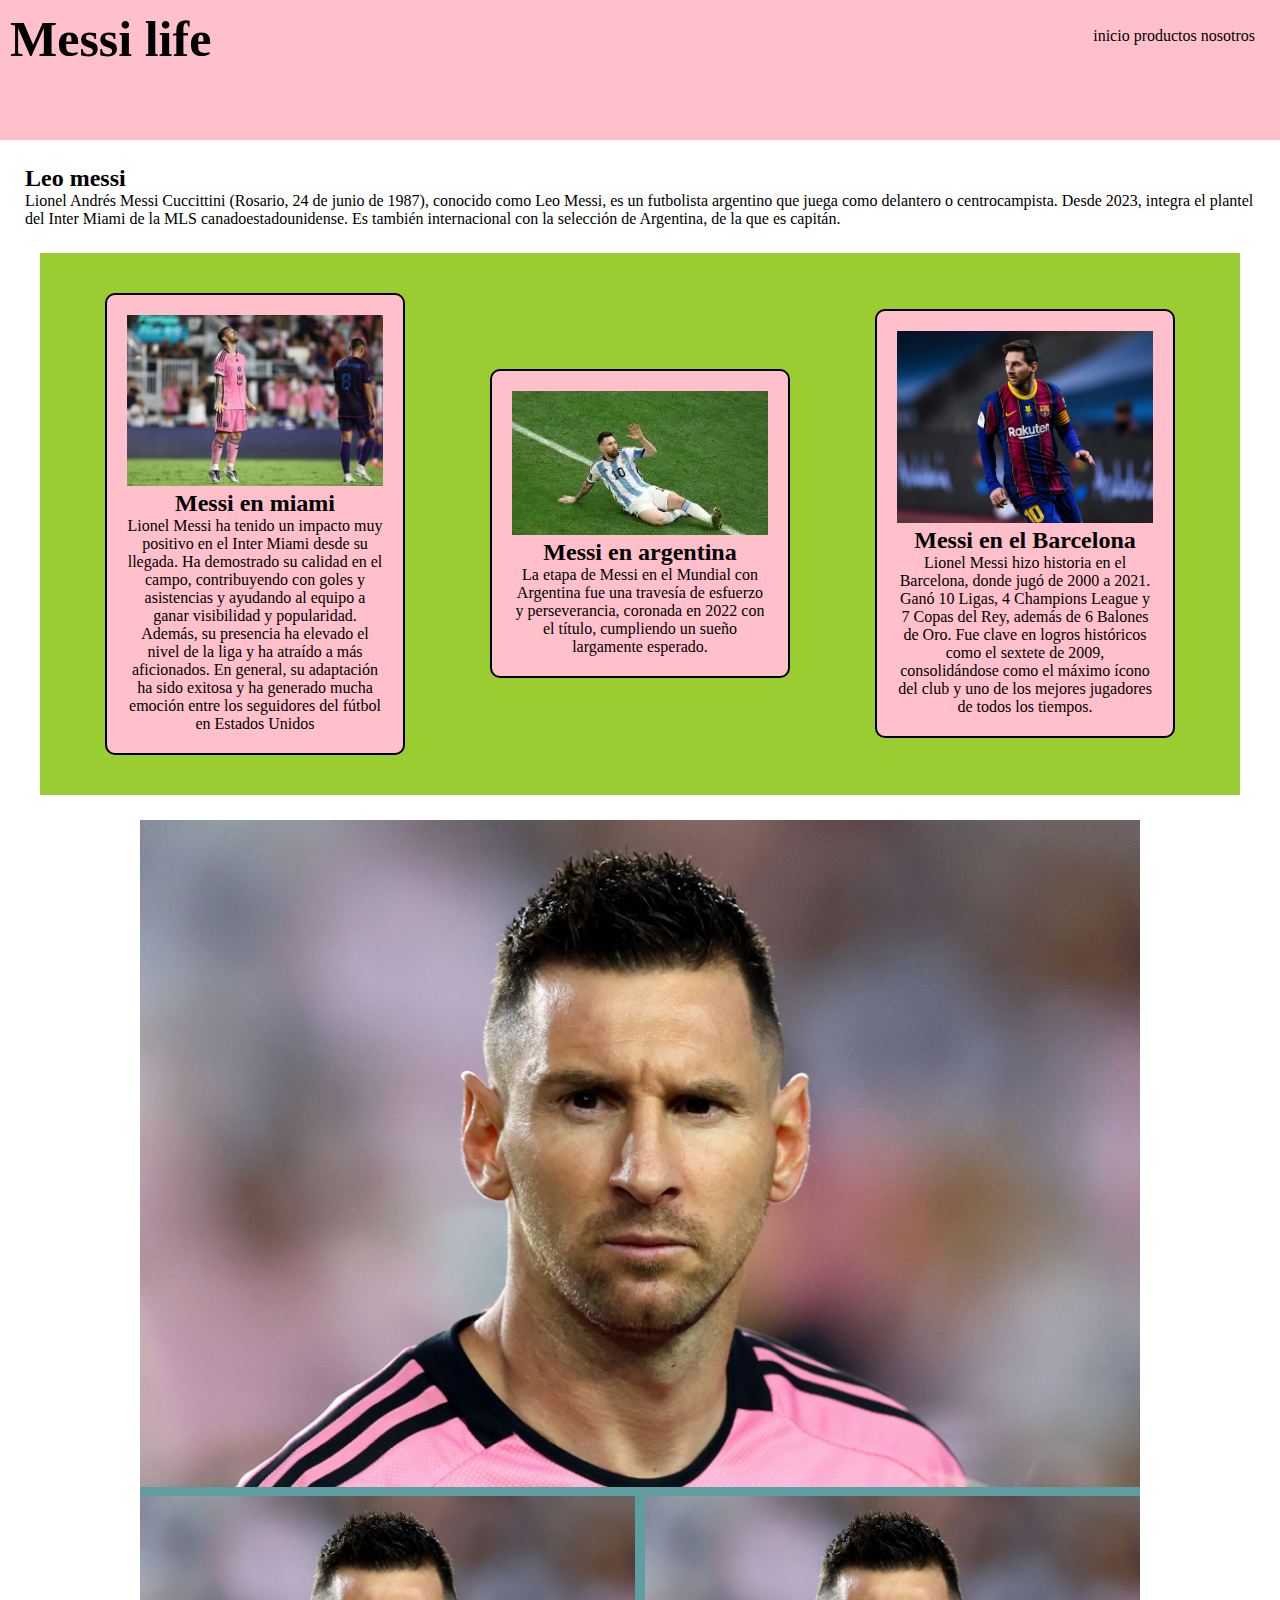
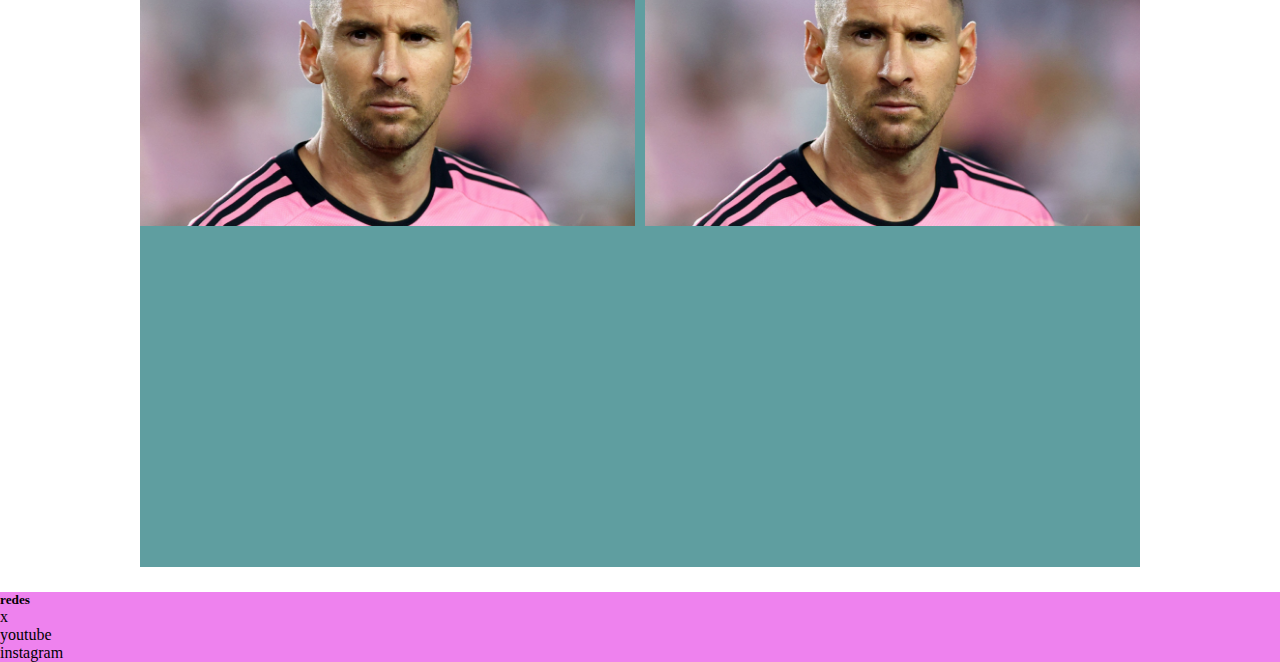
==== index.html @ fe90df0e "Add files via upload" ====
<!DOCTYPE html>
<html lang="en">
<head>
    <meta charset="UTF-8">
    <meta name="viewport" content="width=device-width, initial-scale=1.0">
    <link rel="stylesheet" href="./css/styles.css">
    <title>Messi web</title>
</head>
<body>
    <header>
        <div>
            <h1>Messi life</h1>
        </div>
        <nav>
<ul>
  <li><a href="#">inicio</a></li> 
  <li><a href="./paginas/productos.html">productos</a></li> 
  <li><a href="./paginas/nosotros.html">nosotros</a></li>
</ul>
        </nav>
    </header>
    <main>
        <section>
     <div>
        <h2> Leo messi</h2>
        <p class="parrafo_color">Lionel Andrés Messi Cuccittini (Rosario, 24 de junio de 1987), conocido como Leo Messi, es un futbolista argentino que juega como delantero o centrocampista. Desde 2023, integra el plantel del Inter Miami de la MLS canadoestadounidense. Es también internacional con la selección de Argentina, de la que es capitán.</p>
       
     </div>
        </section>
        <section>
<div class="contendor_limite">
    <div class="contendor_padre">
        <div class="card">
            <img src="./img/messi.jpg" alt="">
            <h2>Messi en miami</h2>
            <p>Lionel Messi ha tenido un impacto muy positivo en el Inter Miami desde su llegada. Ha demostrado su calidad en el campo, contribuyendo con goles y asistencias y ayudando al equipo a ganar visibilidad y popularidad. Además, su presencia ha elevado el nivel de la liga y ha atraído a más aficionados. En general, su adaptación ha sido exitosa y ha generado mucha emoción entre los seguidores del fútbol en Estados Unidos</p>
        </div>
        <div class="card">
            <img src="./img/messi.webp" alt="">
            <h2>Messi en argentina</h2>
            <p>La etapa de Messi en el Mundial con Argentina fue una travesía de esfuerzo y perseverancia, coronada en 2022 con el título, cumpliendo un sueño largamente esperado.</p>
        </div>
        <div class="card">
            <img src="./img/messi en el barca.jfif" alt="">
            <h2>Messi en el Barcelona</h2>
            <p>Lionel Messi hizo historia en el Barcelona, donde jugó de 2000 a 2021. Ganó 10 Ligas, 4 Champions League y 7 Copas del Rey, además de 6 Balones de Oro. Fue clave en logros históricos como el sextete de 2009, consolidándose como el máximo ícono del club y uno de los mejores jugadores de todos los tiempos.
            </p>
        </div>
         </div>
    
    
</div>
        </section>
        <section>
            <div class="parent">
                <div class="div1"> 
             <img src="./img/aaaaaaaaaa.jfif" alt="">
                </div>
                <div class="div2"> 
                    <img src="./img/aaaaaaaaaa.jfif" alt="">
                </div>
                <div class="div3"> 
                    <img src="./img/aaaaaaaaaa.jfif" alt="">
                </div>
             </div>
        </section>
    </main>
<footer>
<div>
    <h5>redes</h5>
    <ul>
<li>x</li>
<li>youtube</li>
<li>instagram</li>
    </ul>
</div>

</footer>
   

</body>
</html>
---- css/styles.css ----
*{
    margin: 0%;
    padding: 0;
    box-sizing: border-box;
}

header{
 background-color: pink;
 position: relative;
 height: 140px;
}

nav{
    position: absolute;
    right: 25px;
    top: 27px;
}

h1{
    position: absolute;
    left: 10px;
    top: 10px;
    font-size: 50px;
    transition: color 5s ease;
}
h1:hover{
   /* transform: scale(2); */
  /*  transform: rotate(90deg);*/
   /* transform: translate(5px,25px); */
   color: blue;

}


nav li{
    display: inline;
    
}
a{
    color: aliceblue;
}


.contendor_limite{
background-color: yellowgreen;
max-width: 1200px;
margin: 0 auto;
padding: 10px;

}

.contendor_padre{
    justify-content: space-evenly;
 display: flex;
   align-items: center;
   flex-wrap: wrap;

}
nav a{
    color: black;
    text-decoration: none;
} 

nav a:hover{
    color:white;
    text-decoration: underline;
    transform: scale(2);
}





section{
    margin: 25px;
}



.card{
    background-color:pink;
    width: 300px;
    border: 2px solid;
padding: 20px;
margin: 30px;
text-align: center;
border-radius: 10px;

}

img{
    max-width: 100%;
}
    

footer {
    background-color:violet;

}
@media screen and ( max-width:600px){
   
   body{
    background-color: aqua;
   }
   
   
    .header{
  background-color: gray;
  position: relative;
   height: 160px;
   }

   h1{
    font-size: 25px;
   }
   
   
    nav {
        position: absolute;
        left: 10px;
        top: 80px;
    
    }
    nav li{
        display: block;
        
    }
    
}

/*grillas*/
.parent {
    display: grid;
    margin: 0 auto;
    background-color:cadetblue;
    max-width: 1000px;
    grid-template-columns: repeat(2, 1fr);
    grid-template-rows: repeat(2, 1fr);
    grid-column-gap: 10px;
    grid-row-gap: 5px;
    }
    
    .div1 {
         grid-area: 1 / 1 / 2 / 3;
     }

     .div1 img{
        width: 100%;
     }

    .div2 {
         grid-area: 2 / 1 / 3 / 2; 
        }

        .div2 img{
            width: 100%;
        }

    .div3 { 
        grid-area: 2 / 2 / 3 / 3; 
    }

    .div3 img{
        width: 100%;
    }
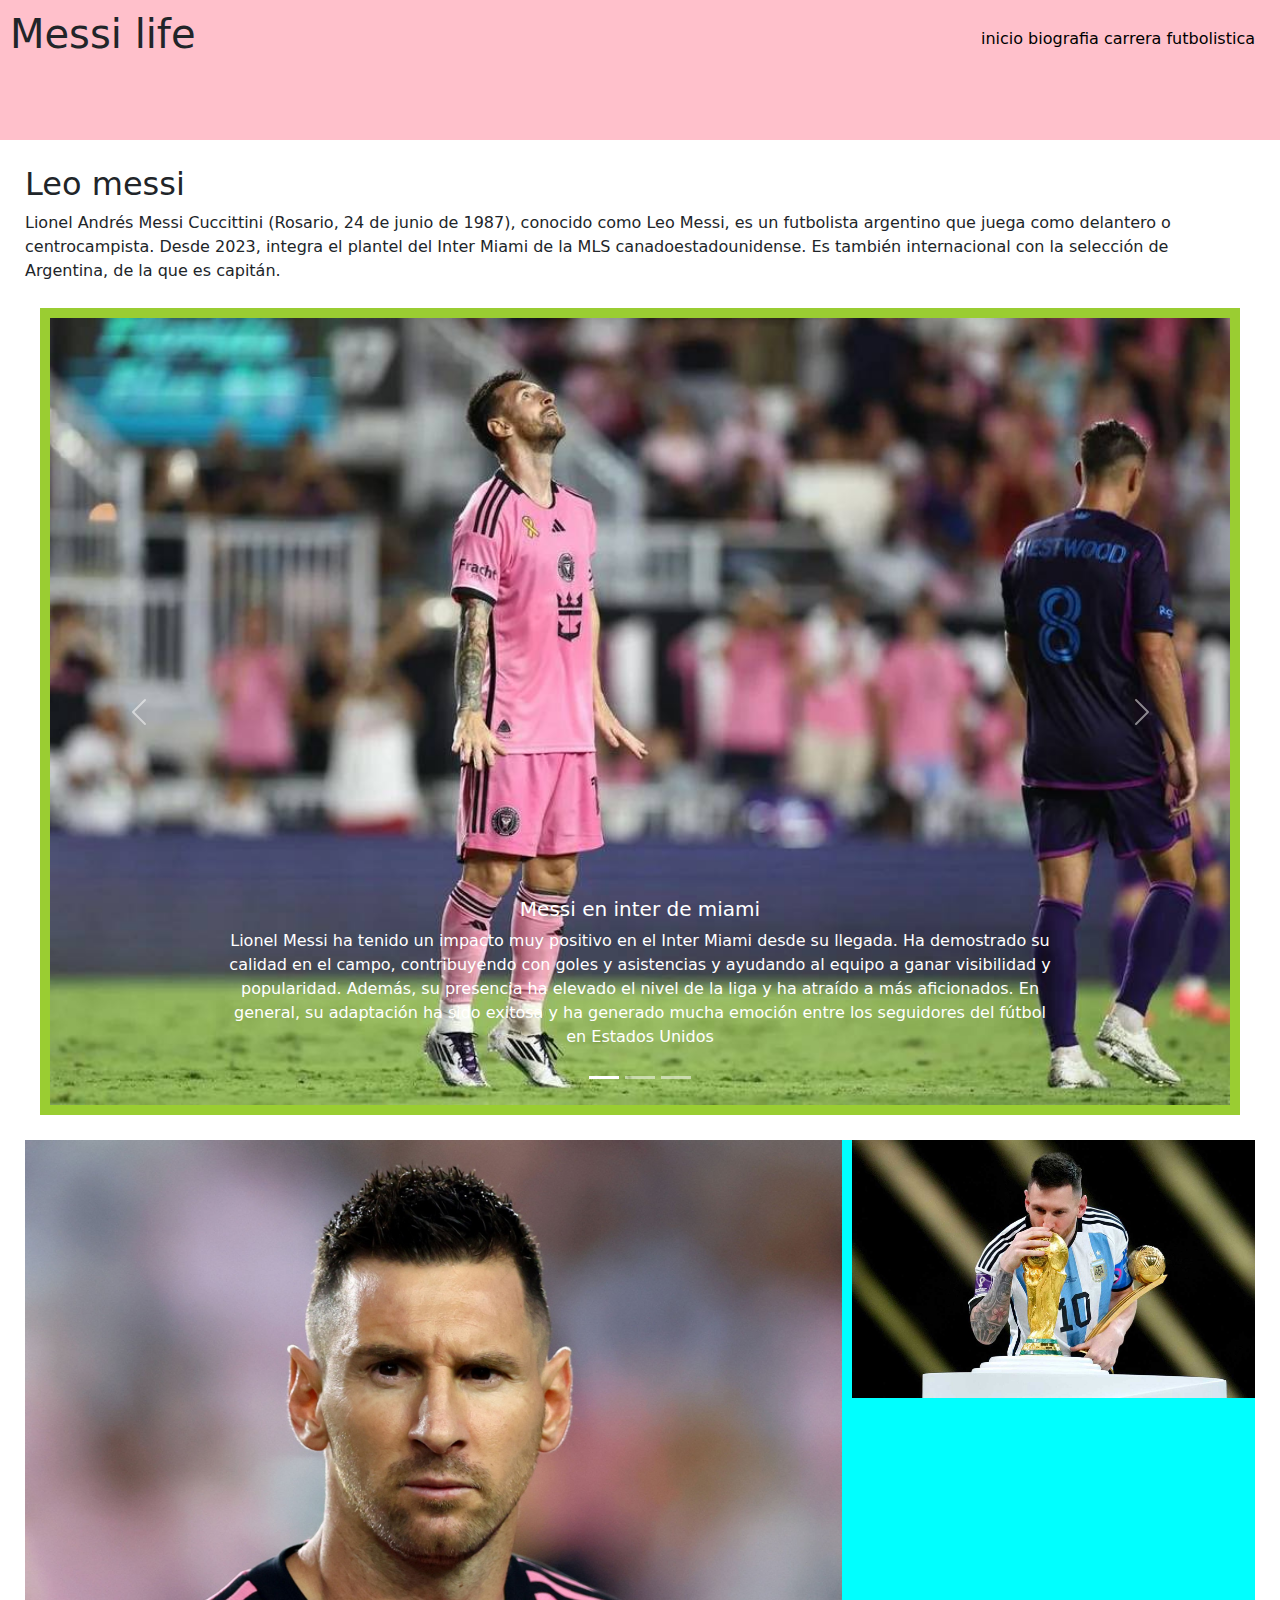
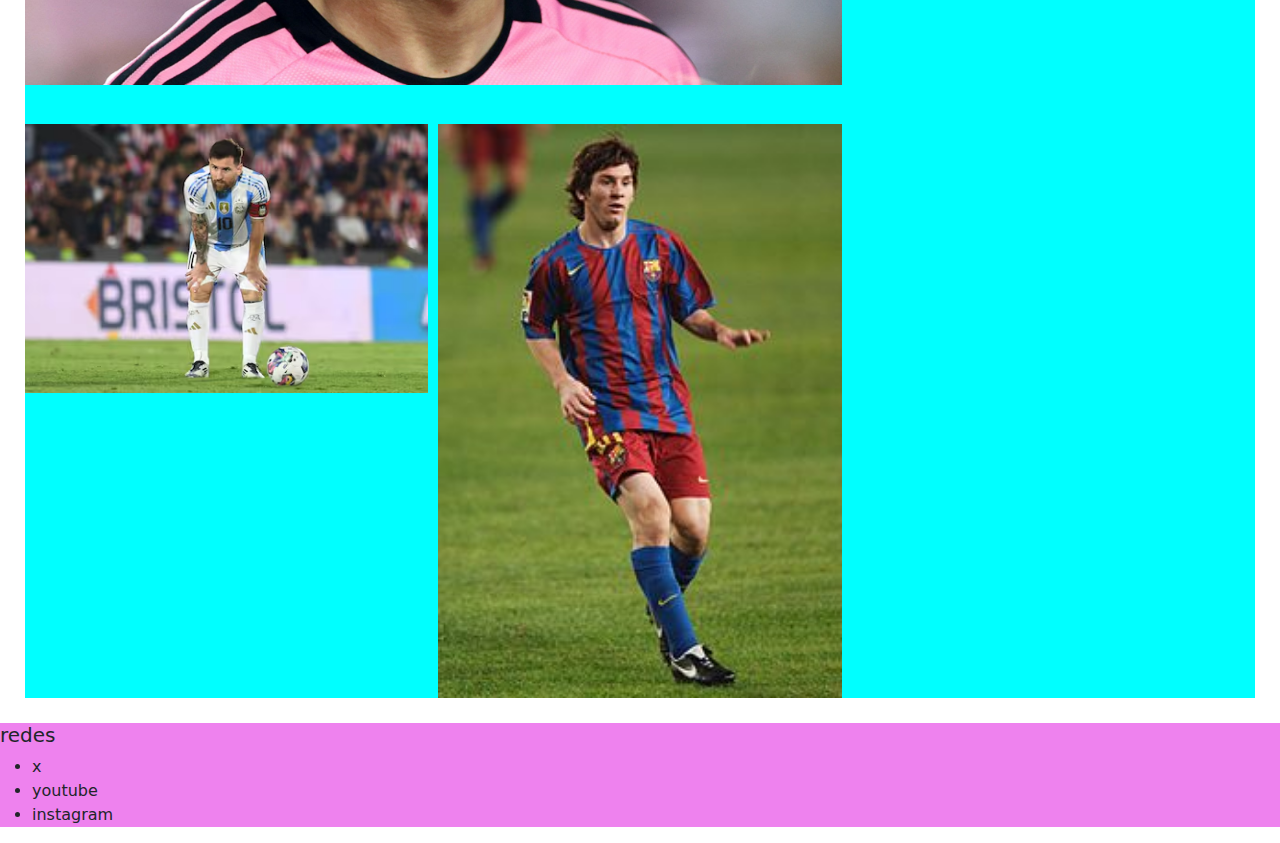
==== commit 9033ce29: "Add files via upload" ====
--- a/index.html
+++ b/index.html
@@ -4,6 +4,7 @@
     <meta charset="UTF-8">
     <meta name="viewport" content="width=device-width, initial-scale=1.0">
     <link rel="stylesheet" href="./css/styles.css">
+    <link href="https://cdn.jsdelivr.net/npm/bootstrap@5.3.3/dist/css/bootstrap.min.css" rel="stylesheet" integrity="sha384-QWTKZyjpPEjISv5WaRU9OFeRpok6YctnYmDr5pNlyT2bRjXh0JMhjY6hW+ALEwIH" crossorigin="anonymous">
     <title>Messi web</title>
 </head>
 <body>
@@ -14,8 +15,8 @@
         <nav>
 <ul>
   <li><a href="#">inicio</a></li> 
-  <li><a href="./paginas/productos.html">productos</a></li> 
-  <li><a href="./paginas/nosotros.html">nosotros</a></li>
+  <li><a href="./biografia.html">biografia</a></li> 
+  <li><a href="./paginas/carrera futbolistica.html">carrera futbolistica</a></li>
 </ul>
         </nav>
     </header>
@@ -29,23 +30,44 @@
         </section>
         <section>
 <div class="contendor_limite">
-    <div class="contendor_padre">
-        <div class="card">
-            <img src="./img/messi.jpg" alt="">
-            <h2>Messi en miami</h2>
-            <p>Lionel Messi ha tenido un impacto muy positivo en el Inter Miami desde su llegada. Ha demostrado su calidad en el campo, contribuyendo con goles y asistencias y ayudando al equipo a ganar visibilidad y popularidad. Además, su presencia ha elevado el nivel de la liga y ha atraído a más aficionados. En general, su adaptación ha sido exitosa y ha generado mucha emoción entre los seguidores del fútbol en Estados Unidos</p>
-        </div>
-        <div class="card">
-            <img src="./img/messi.webp" alt="">
-            <h2>Messi en argentina</h2>
-            <p>La etapa de Messi en el Mundial con Argentina fue una travesía de esfuerzo y perseverancia, coronada en 2022 con el título, cumpliendo un sueño largamente esperado.</p>
-        </div>
-        <div class="card">
-            <img src="./img/messi en el barca.jfif" alt="">
-            <h2>Messi en el Barcelona</h2>
-            <p>Lionel Messi hizo historia en el Barcelona, donde jugó de 2000 a 2021. Ganó 10 Ligas, 4 Champions League y 7 Copas del Rey, además de 6 Balones de Oro. Fue clave en logros históricos como el sextete de 2009, consolidándose como el máximo ícono del club y uno de los mejores jugadores de todos los tiempos.
-            </p>
-        </div>
+            <div id="carouselExampleCaptions" class="carousel slide">
+                <div class="carousel-indicators">
+                  <button type="button" data-bs-target="#carouselExampleCaptions" data-bs-slide-to="0" class="active" aria-current="true" aria-label="Slide 1"></button>
+                  <button type="button" data-bs-target="#carouselExampleCaptions" data-bs-slide-to="1" aria-label="Slide 2"></button>
+                  <button type="button" data-bs-target="#carouselExampleCaptions" data-bs-slide-to="2" aria-label="Slide 3"></button>
+                </div>
+                <div class="carousel-inner">
+                  <div class="carousel-item active">
+                    <img src="img/messi.jpg" class="d-block w-100" alt="...">
+                    <div class="carousel-caption d-none d-md-block">
+                      <h5>Messi en inter de miami</h5>
+                      <p>Lionel Messi ha tenido un impacto muy positivo en el Inter Miami desde su llegada. Ha demostrado su calidad en el campo, contribuyendo con goles y asistencias y ayudando al equipo a ganar visibilidad y popularidad. Además, su presencia ha elevado el nivel de la liga y ha atraído a más aficionados. En general, su adaptación ha sido exitosa y ha generado mucha emoción entre los seguidores del fútbol en Estados Unidos</p>
+                    </div>
+                  </div>
+                  <div class="carousel-item">
+                    <img src="img/messi en el barca.jfif" class="d-block w-100" alt="...">
+                    <div class="carousel-caption d-none d-md-block">
+                      <h5>Messi en barcelona</h5>
+                      <p>Lionel Messi hizo historia en el Barcelona, donde jugó de 2000 a 2021. Ganó 10 Ligas, 4 Champions League y 7 Copas del Rey, además de 6 Balones de Oro. Fue clave en logros históricos como el sextete de 2009, consolidándose como el máximo ícono del club y uno de los mejores jugadores de todos los tiempos.</p>
+                    </div>
+                  </div>
+                  <div class="carousel-item">
+                    <img src="img/messi.webp" class="d-block w-100" alt="...">
+                    <div class="carousel-caption d-none d-md-block">
+                      <h5>messi en Argentina</h5>
+                      <p>La etapa de Messi en el Mundial con Argentina fue una travesía de esfuerzo y perseverancia, coronada en 2022 con el título, cumpliendo un sueño largamente esperado.</p>
+                    </div>
+                  </div>
+                </div>
+                <button class="carousel-control-prev" type="button" data-bs-target="#carouselExampleCaptions" data-bs-slide="prev">
+                  <span class="carousel-control-prev-icon" aria-hidden="true"></span>
+                  <span class="visually-hidden">Previous</span>
+                </button>
+                <button class="carousel-control-next" type="button" data-bs-target="#carouselExampleCaptions" data-bs-slide="next">
+                  <span class="carousel-control-next-icon" aria-hidden="true"></span>
+                  <span class="visually-hidden">Next</span>
+                </button>
+              </div>
          </div>
     
     
@@ -54,15 +76,18 @@
         <section>
             <div class="parent">
                 <div class="div1"> 
-             <img src="./img/aaaaaaaaaa.jfif" alt="">
+        <img src="img/aaaaaaaaaa.jfif" alt="">
                 </div>
                 <div class="div2"> 
-                    <img src="./img/aaaaaaaaaa.jfif" alt="">
+        <img src="img/messi.avif" alt="">
                 </div>
                 <div class="div3"> 
-                    <img src="./img/aaaaaaaaaa.jfif" alt="">
+        <img src="img/messias.jpg" alt="">
                 </div>
-             </div>
+                <div class="div4"> 
+        <img src="img/messia.jpg" alt="">
+                </div>
+                </div>
         </section>
     </main>
 <footer>
@@ -77,6 +102,6 @@
 
 </footer>
    
-
+<script src="https://cdn.jsdelivr.net/npm/bootstrap@5.3.3/dist/js/bootstrap.bundle.min.js" integrity="sha384-YvpcrYf0tY3lHB60NNkmXc5s9fDVZLESaAA55NDzOxhy9GkcIdslK1eN7N6jIeHz" crossorigin="anonymous"></script>
 </body>
 </html>
--- a/css/styles.css
+++ b/css/styles.css
@@ -130,36 +130,37 @@
 
 /*grillas*/
 .parent {
+    margin: 0 auto;
     display: grid;
-    margin: 0 auto;
-    background-color:cadetblue;
-    max-width: 1000px;
-    grid-template-columns: repeat(2, 1fr);
+    max-width: 800%;
+    background-color: aqua;
+    grid-template-columns: repeat(3, 1fr);
     grid-template-rows: repeat(2, 1fr);
     grid-column-gap: 10px;
-    grid-row-gap: 5px;
+    grid-row-gap: 10px;
     }
     
     .div1 {
-         grid-area: 1 / 1 / 2 / 3;
-     }
-
-     .div1 img{
+         grid-area: 1 / 1 / 2 / 3; 
+        }
+    .div1 img{
         width: 100%;
-     }
-
+    }
     .div2 {
          grid-area: 2 / 1 / 3 / 2; 
         }
-
-        .div2 img{
-            width: 100%;
+    .div2 img{
+        width: 100%;
+    }
+    .div3 {
+         grid-area: 2 / 2 / 3 / 3; 
         }
-
-    .div3 { 
-        grid-area: 2 / 2 / 3 / 3; 
-    }
-
     .div3 img{
         width: 100%;
+    }
+    .div4 {
+         grid-area: 1 / 3 / 3 / 4; 
+        }
+    .div4 img{
+        width: 100%;
     }